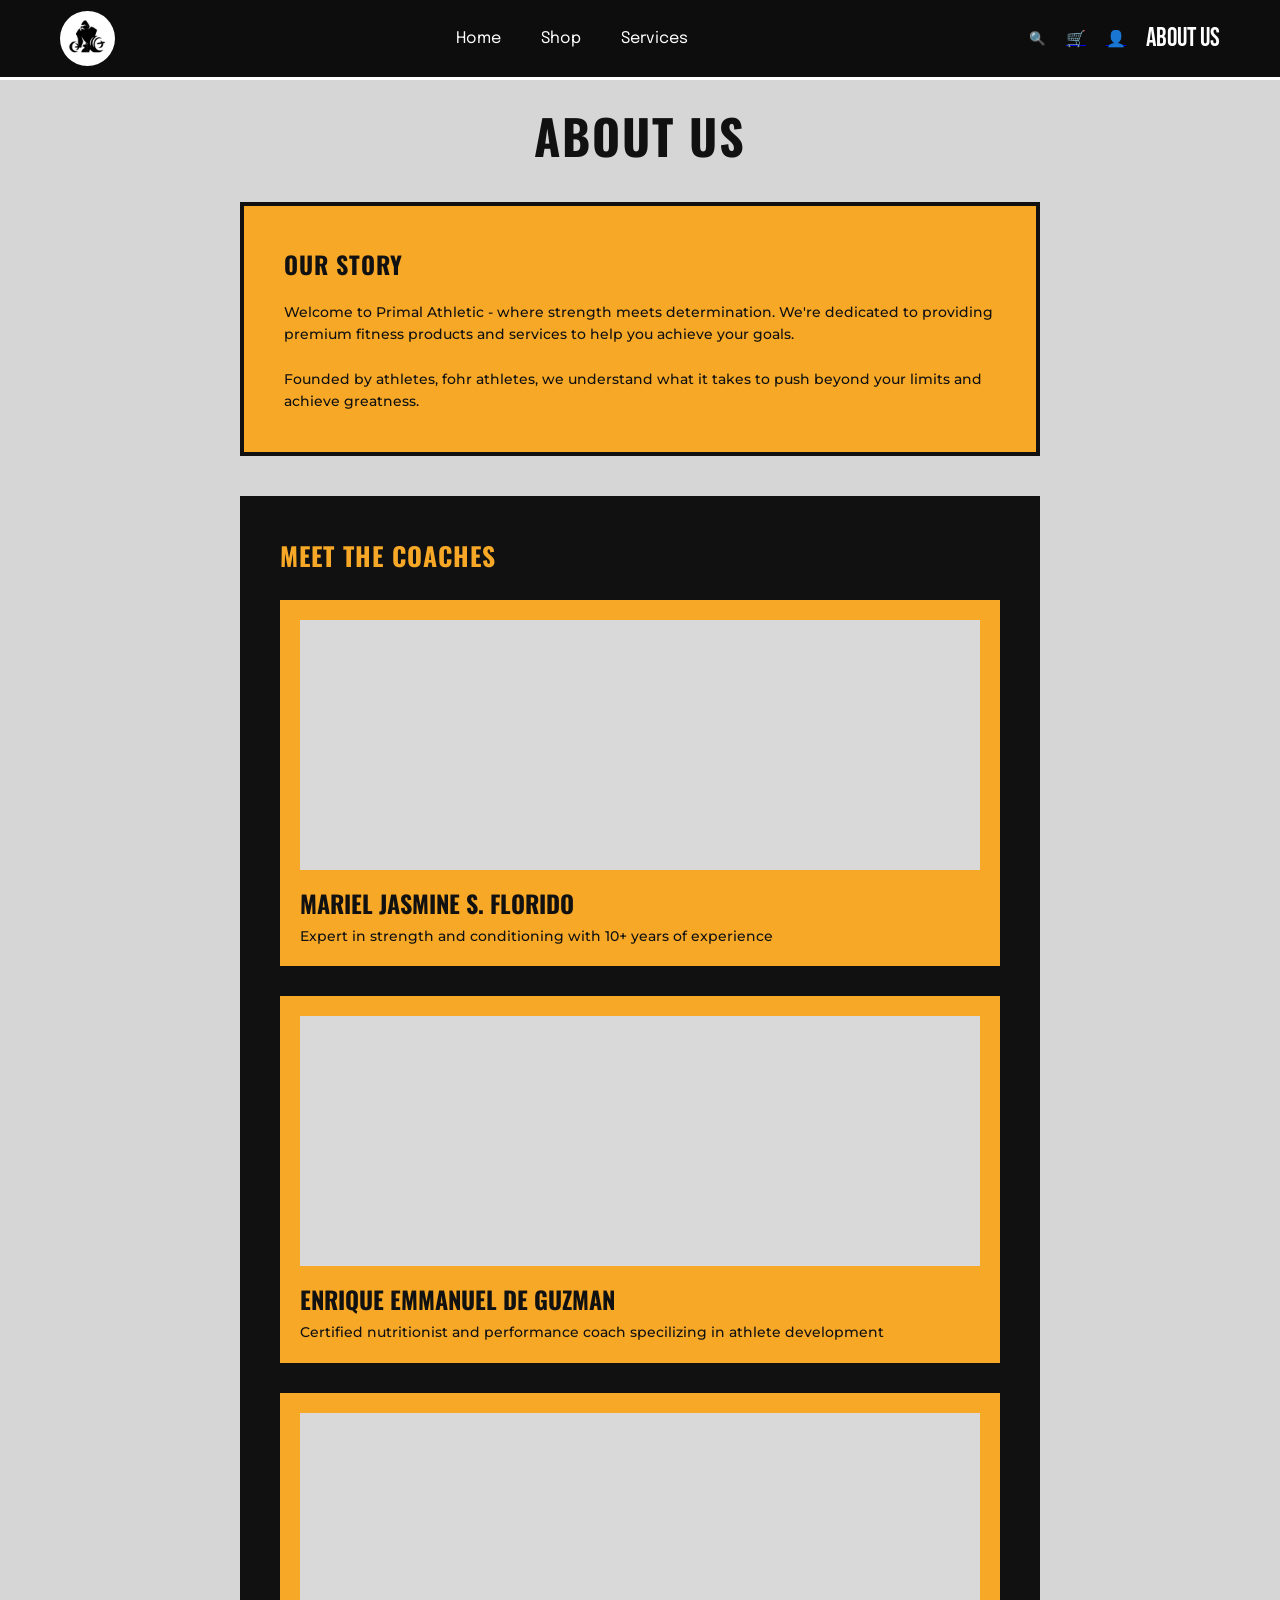
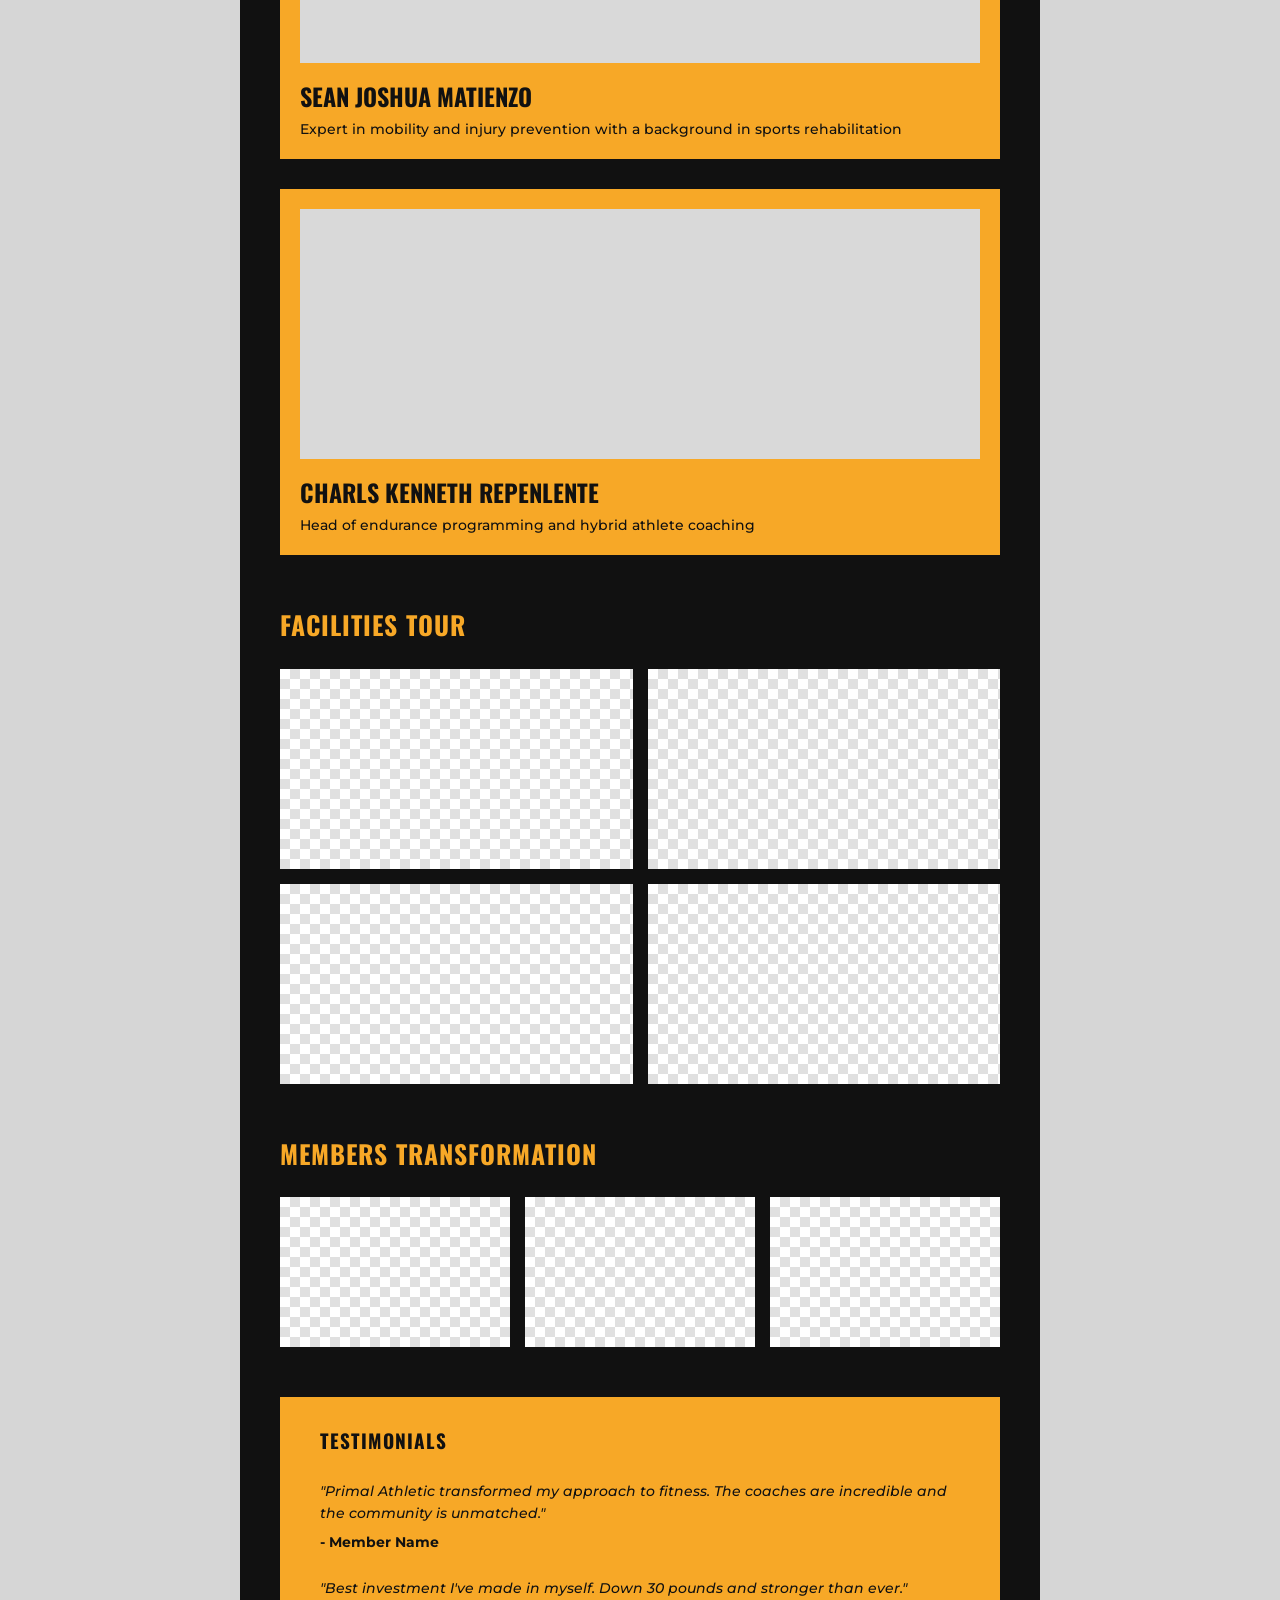
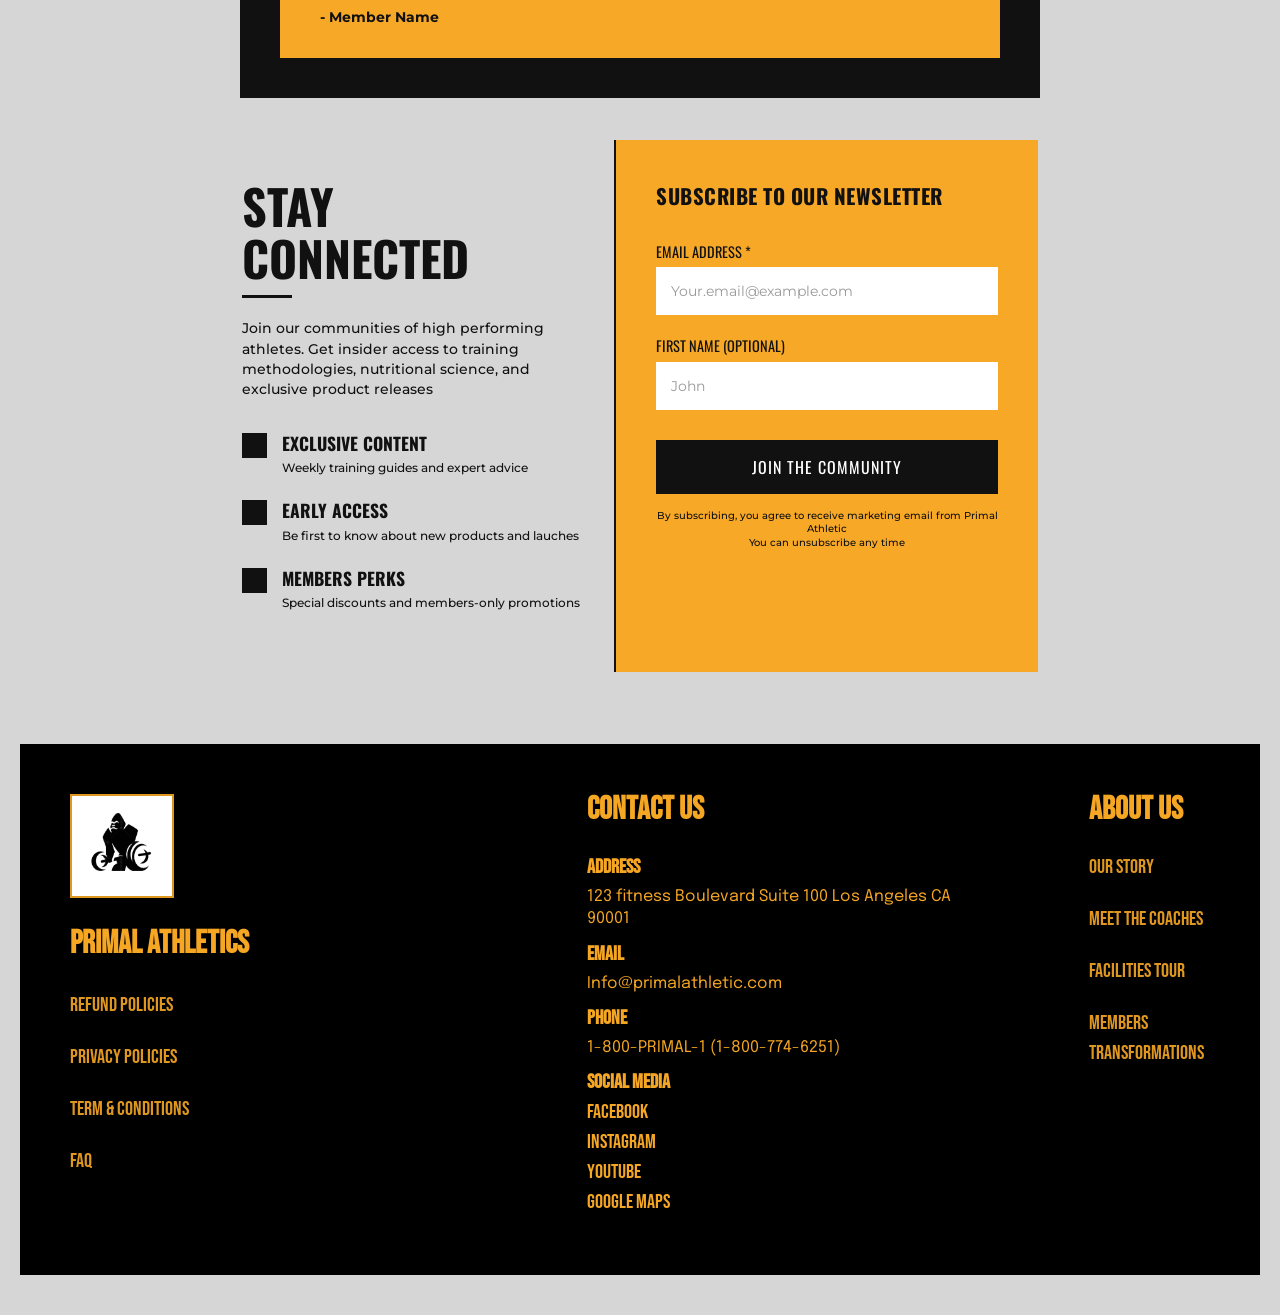
==== aboutus.html @ 65942975 "initial upload" ====
<!DOCTYPE html>
<html lang="en">
<head>
    <meta charset="UTF-8">
    <meta name="viewport" content="width=device-width, initial-scale=1.0">
    <title>Primal Athletic</title>
    <link rel="preconnect" href="https://fonts.googleapis.com">
    <link rel="preconnect" href="https://fonts.gstatic.com" crossorigin>
    <link href="https://fonts.googleapis.com/css2?family=Oswald:wght@500;700&family=Montserrat:ital,wght@0,400;0,600;0,700;1,400&display=swap" rel="stylesheet">
    <link href="https://fonts.googleapis.com/css2?family=Bebas+Neue&family=Epilogue:wght@400&display=swap" rel="stylesheet">
    <link rel="stylesheet" type="text/css" href="aboutus.css">
    <link rel="stylesheet" href="global-navbar-footer.css">
</head>
<body>
    <header class="navbar-bg">
        <div class="navbar-container">
            
            <a href="homepage.html" class="logo-link">
                <img src="images/Logo.png" alt="Primal Athletic" class="logo">
            </a>

            <nav class="nav-buttons">
                <ul>
                    <li><a href="homepage.html" class="nav-home">Home</a></li>
                    <li><a href="shop.html" class="nav-shop">Shop</a></li>
                    <li><a href="Planbooking.html" class="nav-services">Services</a></li>
                </ul>
            </nav>
            <div class="nav-icons">
    <div class="search-wrapper">
        <button class="search-trigger">
            <a class="icon-search" aria-label="Search">🔍</a>
        </button>
        <div class="search-bar-dropdown">
            <input type="text" id="site-search" placeholder="Search Primal Athletic...">
            <div id="search-results"></div>
        </div>
    </div>
    <a href="chartandcheckout.html" class="icon-cart" aria-label="View Cart">🛒</a>
    <a href="useraccount.html" class="icon-profile" aria-label="User Profile">👤</a>
                <a href="aboutus.html" class="about-us-btn">ABOUT US</a>
            </div>

        </div>
    </header>

    <div class="container">
        <h1 class="page-title">ABOUT US</h1>

        <section class="our-story">
            <h2>OUR STORY</h2>
            <p>Welcome to Primal Athletic - where strength meets determination. We're dedicated to providing premium fitness products and services to help you achieve your goals.</p>
            <br>
            <p>Founded by athletes, fohr athletes, we understand what it takes to push beyond your limits and achieve greatness.</p>
        </section>

        <section class="dark-content">
            <div class="section-block">
                <h2 class="section-title">MEET THE COACHES</h2>

                <div class="coach-card">
                    <div class="image-placeholder solid-gray"></div>
                    <h3>Mariel Jasmine S. Florido</h3>
                    <p>Expert in strength and conditioning with 10+ years of experience</p>
                </div>

                <div class="coach-card">
                    <div class="image-placeholder solid-gray"></div>
                    <h3>Enrique Emmanuel De Guzman</h3>
                    <p>Certified nutritionist and performance coach specilizing in athlete development</p>
                </div>

                <div class="coach-card">
                    <div class="image-placeholder solid-gray"></div>
                    <h3>Sean Joshua Matienzo</h3>
                    <p>Expert in mobility and injury prevention with a background in sports rehabilitation</p>
                </div>

                <div class="coach-card">
                    <div class="image-placeholder solid-gray"></div>
                    <h3>Charls Kenneth Repenlente</h3>
                    <p>Head of endurance programming and hybrid athlete coaching</p>
                </div>
            </div>

            <div class="section-block">
                <h2 class="section-title" id="facilities-tour">FACILITIES TOUR</h2>
                <div class="facilities-grid">
                    <div class="image-placeholder checkerboard"></div>
                    <div class="image-placeholder checkerboard"></div>
                    <div class="image-placeholder checkerboard"></div>
                    <div class="image-placeholder checkerboard"></div>
                </div>
            </div>

            <div class="section-block">
                <h2 class="section-title">MEMBERS TRANSFORMATION</h2>
                <div class="transformations-grid">
                    <div class="image-placeholder checkerboard"></div>
                    <div class="image-placeholder checkerboard"></div>
                    <div class="image-placeholder checkerboard"></div>
                </div>
            </div>

            <div class="section-block">
                <div class="testimonials-box">
                    <h2 class="black-title">TESTIMONIALS</h2>

                    <div class="testimonial-item">
                        <p class="quote">"Primal Athletic transformed my approach to fitness. The coaches are incredible and the community is unmatched."</p>
                        <p class="author">- Member Name</p>
                    </div>

                    <div class="testimonial-item">
                        <p class="quote">"Best investment I've made in myself. Down 30 pounds and stronger than ever."</p>
                        <p class="author">- Member Name</p>
                    </div>
                </div>
            </div>
        </section>

        <section class="newsletter-section">
            <div class="newsletter-left">
                <h2>STAY<br>CONNECTED</h2>
                <div class="title-line"></div>
                <p class="newsletter-desc">Join our communities of high performing athletes. Get insider access to training methodologies, nutritional science, and exclusive product releases</p>

                <ul class="perks-list">
                    <li>
                        <div class="square-icon"></div>
                        <div class="perk-text">
                            <h4>EXCLUSIVE CONTENT</h4>
                            <p>Weekly training guides and expert advice</p>
                        </div>
                    </li>
                    <li>
                        <div class="square-icon"></div>
                        <div class="perk-text">
                            <h4>EARLY ACCESS</h4>
                            <p>Be first to know about new products and lauches</p>
                        </div>
                    </li>
                    <li>
                        <div class="square-icon"></div>
                        <div class="perk-text">
                            <h4>MEMBERS PERKS</h4>
                            <p>Special discounts and members-only promotions</p>
                        </div>
                    </li>
                </ul>
            </div>

            <div class="newsletter-right">
                <h3 class="form-title">SUBSCRIBE TO OUR NEWSLETTER</h3>
                <form action="#" method="POST">
                    <div class="form-group">
                        <label for="email">EMAIL ADDRESS *</label>
                        <input type="email" id="email" placeholder="Your.email@example.com" required>
                    </div>

                    <div class="form-group">
                        <label for="fname">FIRST NAME (OPTIONAL)</label>
                        <input type="text" id="fname" placeholder="John">
                    </div>

                    <button type="submit" class="submit-btn">JOIN THE COMMUNITY</button>
                    <p class="disclaimer">By subscribing, you agree to receive marketing email from Primal Athletic<br>You can unsubscribe any time</p>
                </form>
            </div>
        </section>
    </div>
    <!-- Footer -->
    <section class="footer-section">
        <div class="terms">
            <img src="images/Logo.png" alt="Logo" class="terms-img">
            <h3 class="terms-big-text">PRIMAL ATHLETICS</h3>
            <p class="terms-small-text">REFUND POLICIES</p>
            <p class="terms-small-text">PRIVACY POLICIES</p>
            <p class="terms-small-text">TERM & CONDITIONS</p>
            <p class="terms-small-text">FAQ</p>
        </div>

        <div class="footer-links-col">
            <h3 class="links-big-text">CONTACT US</h3>

            <div class="link-group">
                <h4 class="links-title">ADDRESS</h4>
                <p class="links-small-text">123 fitness Boulevard Suite 100 Los Angeles CA 90001</p>
            </div>

            <div class="link-group">
                <h4 class="links-title">EMAIL</h4>
                <p class="links-small-text">Info@primalathletic.com</p>
            </div>

            <div class="link-group">
                <h4 class="links-title">PHONE</h4>
                <p class="links-small-text">1-800-PRIMAL-1 (1-800-774-6251)</p>
            </div>

            <div class="link-group">
                <h4 class="links-title">SOCIAL MEDIA</h4>
                <p class="links-title">FACEBOOK</p>
                <p class="links-title">INSTAGRAM</p>
                <p class="links-title">YOUTUBE</p>
                <p class="links-title">GOOGLE MAPS</p>
            </div>
        </div>

        <div class="footer-about-col">
        <h3 class="links-big-text">ABOUT US</h3>
        <a href="aboutus.html"><p class="terms-small-text">OUR STORY</p></a>
        <a href="aboutus.html"><p class="terms-small-text">MEET THE COACHES</p></a>
        <a href="aboutus.html"><p class="terms-small-text">FACILITIES TOUR</p></a>
        <a href="aboutus.html"><p class="terms-small-text">MEMBERS TRANSFORMATIONS</p></a>
    </div>
    </section>
    <script src="js/script.js" defer></script>
</body>
</html>
---- aboutus.css ----
* {
    margin: 0;
    padding: 0;
    box-sizing: border-box;
}


:root {
    --bg-color: #d6d6d6;
    --primary-color: #f7a827;
    --dark-color: #111111;
    --font-heading: 'Oswald', sans-serif;
    --font-body: 'Montserrat', sans-serif;
}


body {
    background-color: var(--bg-color);
    font-family: var(--font-body);
    color: var(--dark-color);
    line-height: 1.5;
    padding: 40px 20px;
}

/* =========================================
   HEADER / NAVBAR (Standard Size)
========================================= */

.navbar-bg {
    width: 100%;
    height: 80px; /* Standard navbar height */
    background-color: #0d0d0d; 
    position: fixed; 
    top: 0; 
    left: 0; 
    z-index: 9999; 
    border-bottom: 3px solid #ffffff; /* NEW: Thick white horizontal line separating the navbar and hero */
}


/*search button*/
/* The container for the icon and the hidden bar */
.search-wrapper {
    position: relative;
    display: flex;
    align-items: center;
    height: 100%; /* Matches navbar height */
}

.search-trigger {
    background-color: transparent !important; /* Removes the white background */
    border: none;                             /* Removes any default button borders */
    outline: none;                            /* Removes the glow when clicked */
    padding: 0;                               /* Ensures no extra spacing creates a "box" look */
    cursor: pointer;
    display: flex;
    align-items: center;
}

/* If the icon itself has a background (like an <img> tag or a <span>) */
.search-trigger img, .search-trigger i {
    background: transparent;
}

/* The actual bar that appears at the bottom */
.search-bar-dropdown {
    position: absolute;
    top: 100%; /* This places it exactly at the bottom of the navbar */
    right: 0;
    width: 0;
    overflow: hidden;
    background: #111; /* Matches your dark theme */
    transition: width 0.3s ease, padding 0.3s ease;
    display: flex;
    flex-direction: column;
    border-bottom: 2px solid #ff9900; /* Primal orange accent */
}

/* Trigger expansion on hover of the wrapper */
.search-wrapper:hover .search-bar-dropdown {
    width: 300px;
    padding: 10px;
}

#site-search {
    width: 100%;
    background: transparent;
    border: 1px solid #444;
    color: white;
    padding: 8px;
    outline: none;
}

/* Style for results appearing under the input */
#search-results {
    background: #1a1a1a;
    color: white;
    font-size: 0.9rem;
}

/* --- Flexbox Container --- */
.navbar-container {
    width: 100%;
    max-width: 1200px; /* REDUCED: This pulls the logo and icons closer to the center! */
    height: 100%;
    margin: 0 auto; 
    display: flex;
    justify-content: space-between; 
    align-items: center; 
    padding: 0 20px; 
}

/* --- Left Side: Logo --- */
.logo-link {
    width: 55px;  
    height: 55px; 
    display: flex;
    align-items: center;
    justify-content: center;
    background-color: #ffffff;
    border-radius: 50%;
    overflow: hidden; 
    text-decoration: none;
}

.logo {
    width: 100%;
    height: 100%;
    object-fit: cover; 
}

/* --- Center: Nav Links --- */
/* OVERWRITING OLD BUGS: No more position: absolute! */
.nav-buttons {
    display: flex;
    align-items: center;
}

.nav-buttons ul {
    display: flex;
    flex-direction: row; 
    gap: 40px; 
    list-style: none;
    margin: 0;
    padding: 0;
}

.nav-buttons a {
    font-family: 'Epilogue', sans-serif;
    font-size: 16px; 
    font-weight: 400;
    color: #ffffff;
    text-decoration: none;
    transition: opacity 0.3s ease;
}

.nav-buttons a:hover { opacity: 0.7; }

/* --- Right Side: Group Container --- */
/* OVERWRITING OLD BUGS: No more position: absolute! */
.header-right-group {
    display: flex;
    flex-direction: row;
    align-items: center;
    gap: 35px; 
}

/* --- Right Side: Icons --- */
.nav-icons {
    display: flex;
    flex-direction: row; 
    gap: 20px; 
    align-items: center;
}

.nav-icons span {
    font-size: 20px; 
    color: #ffffff;
    cursor: pointer;
    transition: opacity 0.3s ease;
}

.nav-icons span:hover { opacity: 0.7; }

/* --- Right Side: About Us Button --- */
.about-us-btn {
    font-family: 'Bebas Neue', sans-serif;
    font-size: 26px; 
    font-weight: 400;
    color: #ffffff;
    text-decoration: none;
    transition: opacity 0.3s ease;
}

.about-us-btn:hover { opacity: 0.7; }

.container {
    max-width: 800px;
    margin: 0 auto;
}




h1, h2, h3, h4 {
    font-family: var(--font-heading);
    text-transform: uppercase;
}




.page-title {
    text-align: center;
    font-size: 3rem;
    letter-spacing: 2px;
    margin-bottom: 30px;
    margin-top: 60px;
}


.our-story {
    background-color: var(--primary-color);
    border: 4px solid var(--dark-color);
    padding: 40px;
    margin-bottom: 40px;
}


.our-story h2 {
    font-size: 1.5rem;
    margin-bottom: 20px;
    letter-spacing: 1px;
}


.our-story p {
    font-size: 0.9rem;
    font-weight: 500;
}




.dark-content {
    background-color: var(--dark-color);
    padding: 40px;
    margin-bottom: 40px;
}


.section-block {
    margin-bottom: 50px;
}


.section-block:last-child {
    margin-bottom: 0;
}


.section-title {
    color: var(--primary-color);
    font-size: 1.6rem;
    margin-bottom: 25px;
    letter-spacing: 1px;
}




.coach-card {
    background-color: var(--primary-color);
    padding: 20px;
    margin-bottom: 30px;
}


.coach-card:last-child {
    margin-bottom: 0;
}


.image-placeholder.solid-gray {
    background-color: #d9d9d9;
    height: 250px;
    width: 100%;
    margin-bottom: 15px;
}


.coach-card h3 {
    font-size: 1.5rem;
    margin-bottom: 5px;
}


.coach-card p {
    font-size: 0.85rem;
    font-weight: 500;
}




.checkerboard {
    background-image:
      linear-gradient(45deg, #e0e0e0 25%, transparent 25%),
      linear-gradient(-45deg, #e0e0e0 25%, transparent 25%),
      linear-gradient(45deg, transparent 75%, #e0e0e0 75%),
      linear-gradient(-45deg, transparent 75%, #e0e0e0 75%);
    background-size: 20px 20px;
    background-position: 0 0, 0 10px, 10px -10px, -10px 0px;
    background-color: #ffffff;
}


.facilities-grid {
    display: grid;
    grid-template-columns: 1fr 1fr;
    gap: 15px;
}


.facilities-grid .image-placeholder {
    height: 200px;
}




.transformations-grid {
    display: grid;
    grid-template-columns: 1fr 1fr 1fr;
    gap: 15px;
}


.transformations-grid .image-placeholder {
    height: 150px;
}


/* --- TESTIMONIALS --- */
.testimonials-box {
    background-color: var(--primary-color);
    padding: 30px 40px;
}


.testimonials-box .black-title {
    color: var(--dark-color);
    font-size: 1.2rem;
    margin-bottom: 25px;
    letter-spacing: 1px;
}


.testimonial-item {
    margin-bottom: 25px;
}


.testimonial-item:last-child {
    margin-bottom: 0;
}


.quote {
    font-style: italic;
    font-size: 0.9rem;
    margin-bottom: 8px;
    font-weight: 500;
}


.author {
    font-weight: 700;
    font-size: 0.85rem;
}




.newsletter-section {
    display: flex;
    background-color: var(--bg-color);
    border: 2px solid var(--bg-color); /* To align nicely */
    align-items: stretch;
}


.newsletter-left {
    flex: 1;
    padding: 40px 30px 40px 0;
}


.newsletter-left h2 {
    font-size: 3rem;
    line-height: 1.1;
    margin-bottom: 10px;
}


.title-line {
    width: 50px;
    height: 3px;
    background-color: var(--dark-color);
    margin-bottom: 20px;
}


.newsletter-desc {
    font-size: 0.85rem;
    margin-bottom: 30px;
    font-weight: 500;
}


.perks-list {
    list-style: none;
}


.perks-list li {
    display: flex;
    align-items: flex-start;
    margin-bottom: 20px;
}


.square-icon {
    width: 25px;
    height: 25px;
    background-color: var(--dark-color);
    margin-right: 15px;
    flex-shrink: 0;
    margin-top: 3px;
}


.perk-text h4 {
    font-size: 1.1rem;
    margin-bottom: 3px;
}


.perk-text p {
    font-size: 0.75rem;
    font-weight: 500;
}


.newsletter-right {
    flex: 1;
    background-color: var(--primary-color);
    padding: 40px;
    border-left: 2px solid var(--dark-color);
}


.form-title {
    font-size: 1.3rem;
    margin-bottom: 30px;
    letter-spacing: 0.5px;
}


.form-group {
    margin-bottom: 20px;
}


.form-group label {
    display: block;
    font-family: var(--font-heading);
    font-size: 0.9rem;
    margin-bottom: 5px;
}


.form-group input {
    width: 100%;
    padding: 15px;
    border: none;
    font-family: var(--font-body);
    font-size: 0.9rem;
    outline: none;
}


.form-group input::placeholder {
    color: #999;
}


.submit-btn {
    width: 100%;
    background-color: var(--dark-color);
    color: #fff;
    border: none;
    padding: 15px;
    font-family: var(--font-heading);
    font-size: 1rem;
    letter-spacing: 1px;
    cursor: pointer;
    margin-top: 10px;
    margin-bottom: 15px;
    transition: background-color 0.2s ease;
}


.submit-btn:hover {
    background-color: #333;
}


.disclaimer {
    font-size: 0.6rem;
    text-align: center;
    line-height: 1.4;
    font-weight: 500;
}

/* ========================================== */
/* FOOTER SECTION                             */
/* ========================================== */

/* --- MAIN FOOTER CONTAINER --- */
.footer-section {
    width: 100%;
    min-height: auto !important;
    background-color: #000000;
    margin: 0 auto;
    display: flex;
    flex-direction: row;
    justify-content: center; 
    
    /* Forces every column to start at the exact same top line */
    align-items: flex-start; 
    /* This handles the top spacing for all columns at once */
    padding-top: 50px;
    padding-left: 50px;
    padding-bottom: 50px;
    box-sizing: border-box;
    margin-top: 70px;
}

/* --- COLUMN 1: TERMS --- */
.terms {
    display: flex;
    flex-direction: column;
    width: 300px;
}

.terms-img {
    width: 104px;
    height: 104px;
    border: 2px solid rgba(245, 166, 35, 0.91);
    box-sizing: border-box;
    margin-bottom: 22px; 
    margin-top: 0; /* Ensures the box starts at the very top */
}

.terms-big-text {
    font-family: 'Bebas Neue', sans-serif;
    font-size: 32px;
    color: #F5A623;
    margin: 0 0 22px 0; /* Top margin MUST be 0 for alignment */
}

.terms-small-text {
    font-family: 'Bebas Neue', sans-serif;
    font-size: 20px;
    color: rgba(245, 166, 35, 0.91);
    margin: 0 0 22px 0; 
}

/* --- COLUMN 2: CONTACT --- */
.footer-links-col {
    display: flex;
    flex-direction: column;
    margin-left: 227px; /* EXACT spacing from Column 1 */
}

/* --- COLUMN 3: ABOUT US --- */
.footer-about-col {
    display: flex;
    flex-direction: column;
    margin-left: 104px; /* EXACT spacing from Column 2 */
}

.footer-about-col a {
    text-decoration: none !important;
    border-bottom: none !important;
}

/* --- SHARED HEADER STYLE (Used in Col 2 & 3) --- */
.links-big-text {
    font-family: 'Bebas Neue', sans-serif;
    font-size: 32px;
    color: #F5A623;
    margin: 0 0 26px 0; /* margin-top: 0 aligns it with the image/other text */
    line-height: 1;
}

/* --- INNER TEXT STYLES --- */
.link-group {
    margin-bottom: 8px; 
}

.links-title {
    font-family: 'Bebas Neue', sans-serif;
    font-size: 20px;
    color: #F5A623;
    margin: 0;
}

.links-small-text {
    font-family: 'Epilogue', sans-serif;
    font-size: 16px;
    color: #F5A623;
    margin: 4px 0 0 0;
    line-height: 1.4;
}




@media (max-width: 768px) {
    .newsletter-section {
        flex-direction: column;
    }
    .newsletter-left {
        padding: 20px 0;
    }
    .newsletter-right {
        border-left: none;
        border-top: 2px solid var(--dark-color);
        padding: 30px 20px;
    }
    .facilities-grid, .transformations-grid {
        grid-template-columns: 1fr;
    }
}
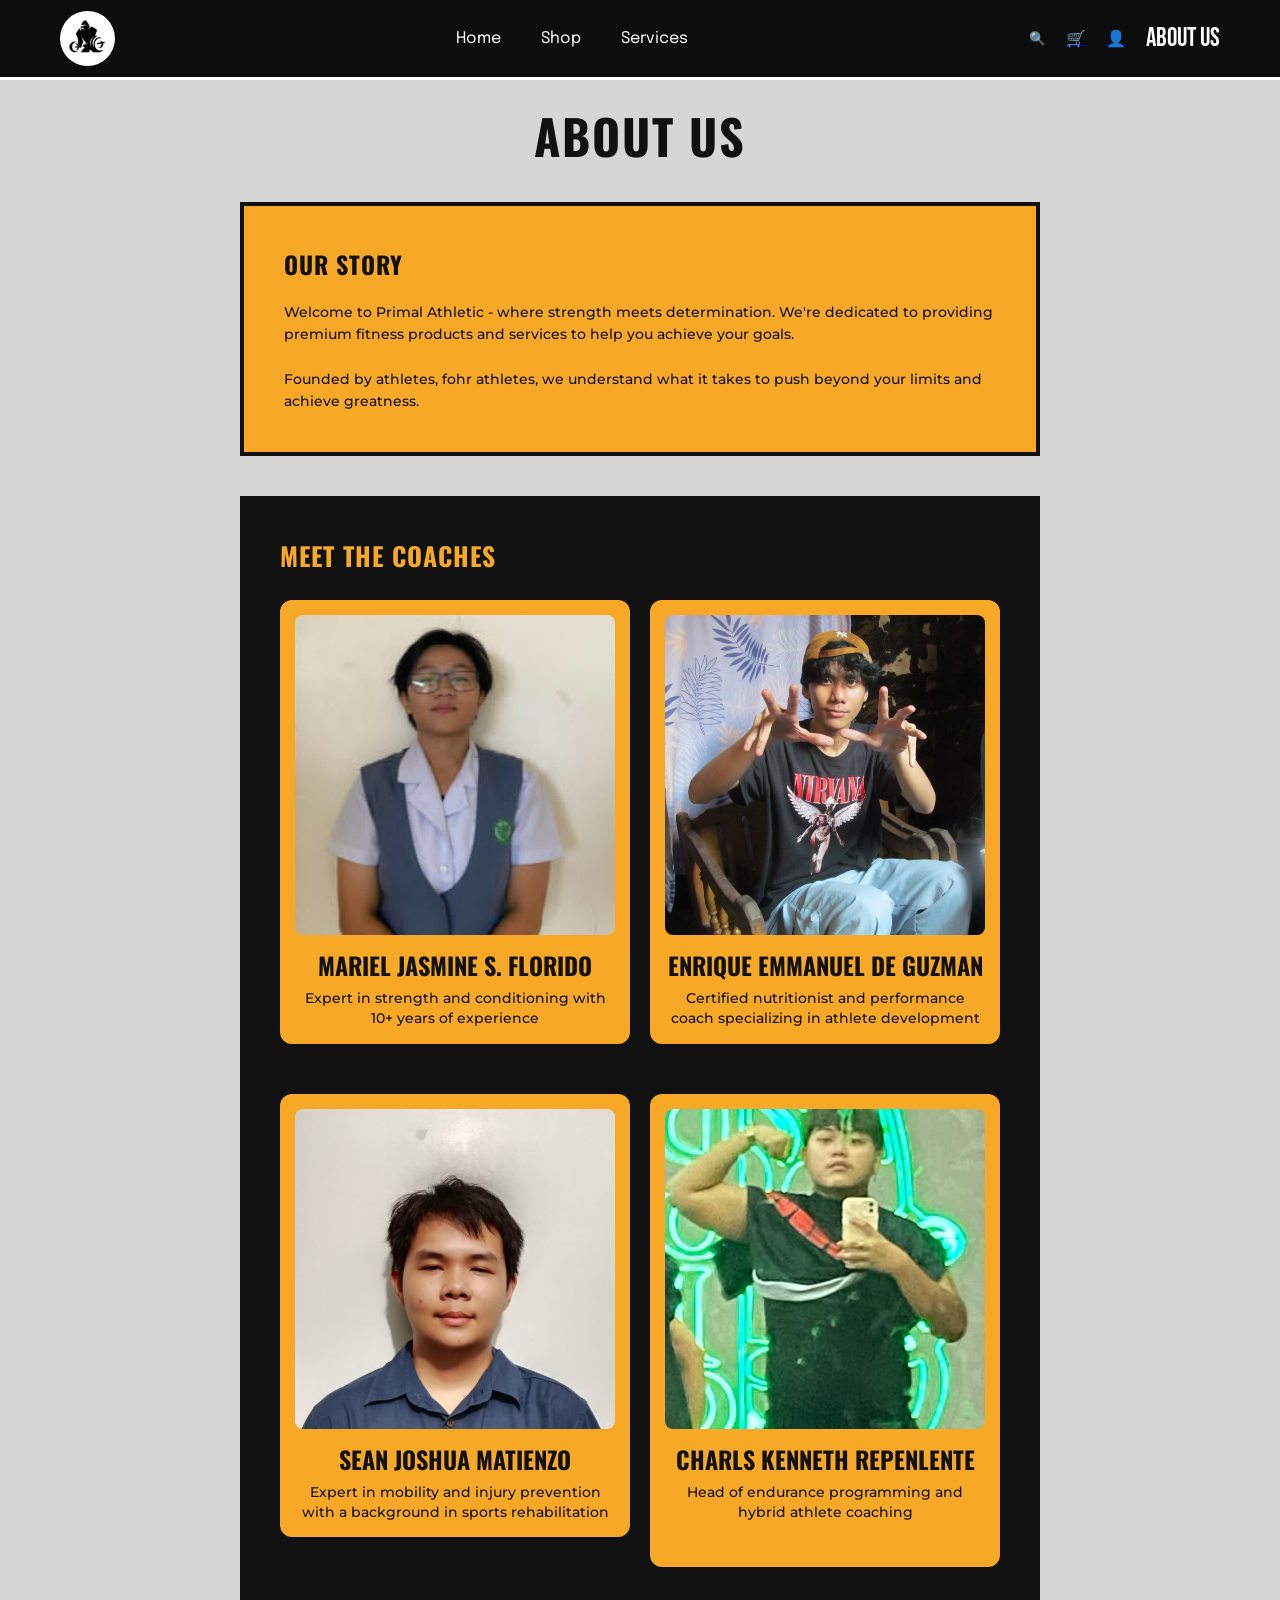
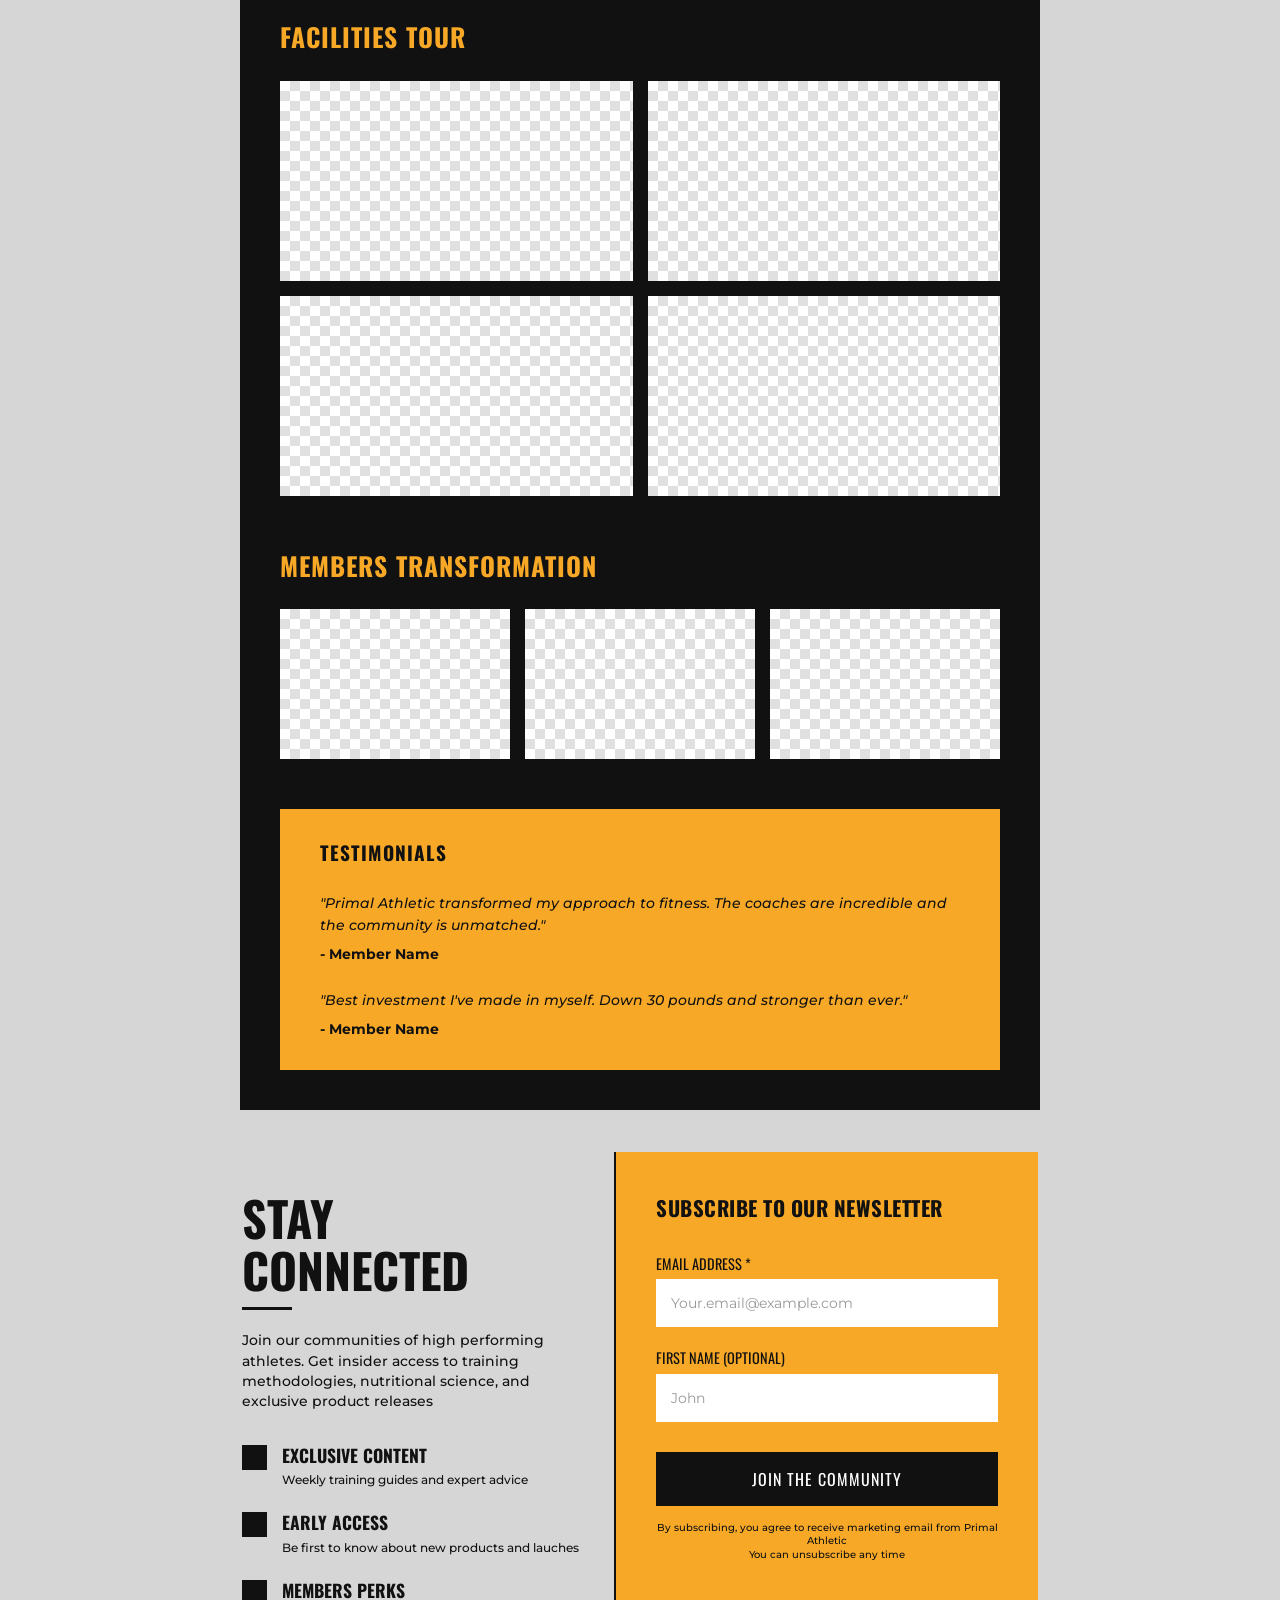
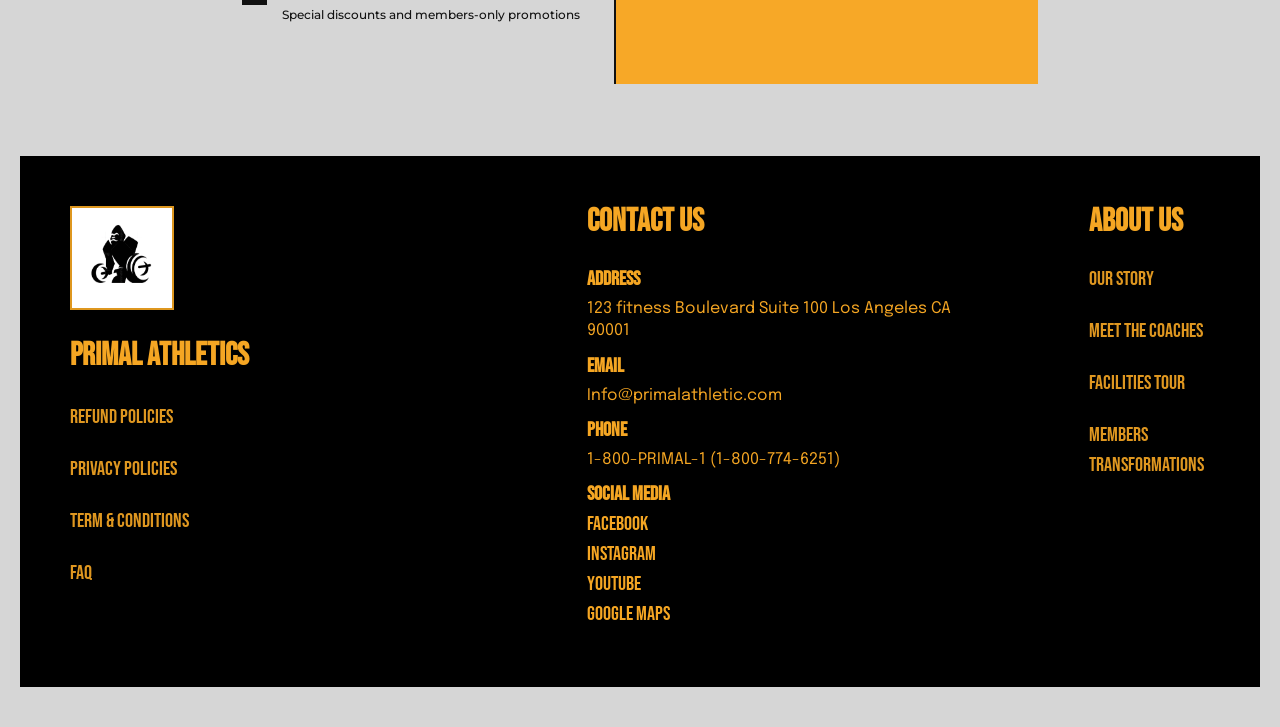
==== commit bc30bacd: "added functions" ====
--- a/aboutus.html
+++ b/aboutus.html
@@ -15,13 +15,13 @@
     <header class="navbar-bg">
         <div class="navbar-container">
             
-            <a href="homepage.html" class="logo-link">
+            <a href="index.html" class="logo-link">
                 <img src="images/Logo.png" alt="Primal Athletic" class="logo">
             </a>
 
             <nav class="nav-buttons">
                 <ul>
-                    <li><a href="homepage.html" class="nav-home">Home</a></li>
+                    <li><a href="index.html" class="nav-home">Home</a></li>
                     <li><a href="shop.html" class="nav-shop">Shop</a></li>
                     <li><a href="Planbooking.html" class="nav-services">Services</a></li>
                 </ul>
@@ -54,34 +54,37 @@
             <p>Founded by athletes, fohr athletes, we understand what it takes to push beyond your limits and achieve greatness.</p>
         </section>
 
-        <section class="dark-content">
+       <section class="dark-content">
             <div class="section-block">
                 <h2 class="section-title">MEET THE COACHES</h2>
 
-                <div class="coach-card">
-                    <div class="image-placeholder solid-gray"></div>
-                    <h3>Mariel Jasmine S. Florido</h3>
-                    <p>Expert in strength and conditioning with 10+ years of experience</p>
-                </div>
-
-                <div class="coach-card">
-                    <div class="image-placeholder solid-gray"></div>
-                    <h3>Enrique Emmanuel De Guzman</h3>
-                    <p>Certified nutritionist and performance coach specilizing in athlete development</p>
-                </div>
-
-                <div class="coach-card">
-                    <div class="image-placeholder solid-gray"></div>
-                    <h3>Sean Joshua Matienzo</h3>
-                    <p>Expert in mobility and injury prevention with a background in sports rehabilitation</p>
-                </div>
-
-                <div class="coach-card">
-                    <div class="image-placeholder solid-gray"></div>
-                    <h3>Charls Kenneth Repenlente</h3>
-                    <p>Head of endurance programming and hybrid athlete coaching</p>
-                </div>
-            </div>
+                <div class="coaches-grid">
+
+                    <div class="coach-card">
+                        <img src="/images/0aca34d4-d1df-4bfc-b1fe-64f7c58f60a8.jpg" alt="Mariel Jasmine S. Florido" class="coach-img">
+                        <h3>Mariel Jasmine S. Florido</h3>
+                        <p>Expert in strength and conditioning with 10+ years of experience</p>
+                    </div>
+
+                    <div class="coach-card">
+                        <img src="/images/about me.jpg" alt="Enrique Emmanuel De Guzman" class="coach-img">
+                        <h3>Enrique Emmanuel De Guzman</h3>
+                        <p>Certified nutritionist and performance coach specializing in athlete development</p>
+                    </div>
+
+                    <div class="coach-card">
+                        <img src="/images/d73508ce-a569-4076-8374-81c1ed45aa0e.jpg" alt="Sean Joshua Matienzo" class="coach-img">
+                        <h3>Sean Joshua Matienzo</h3>
+                        <p>Expert in mobility and injury prevention with a background in sports rehabilitation</p>
+                    </div>
+
+                    <div class="coach-card">
+                        <img src="images/Messenger_creation_7EE23D8B-F1CB-4B4B-9ECD-1B750D79415A Copy.JPG" alt="Charls Kenneth Repenlente" class="coach-img">
+                        <h3>Charls Kenneth Repenlente</h3>
+                        <p>Head of endurance programming and hybrid athlete coaching</p>
+                    </div>
+
+                </div> </div>
 
             <div class="section-block">
                 <h2 class="section-title" id="facilities-tour">FACILITIES TOUR</h2>
--- a/aboutus.css
+++ b/aboutus.css
@@ -281,11 +281,15 @@
 }
 
 
-.image-placeholder.solid-gray {
-    background-color: #d9d9d9;
-    height: 250px;
+.coach-img {
+    background-color: transparent; /* Makes the empty space match your orange card background */
+    height: 350px; /* Increased from 250px so the full-body photos aren't too small */
     width: 100%;
     margin-bottom: 15px;
+    
+    /* The Fix: Shows the entire image without cropping or zooming */
+    object-fit: contain; 
+    object-position: center; /* Centers the image perfectly */
 }
 
 
@@ -300,6 +304,35 @@
     font-weight: 500;
 }
 
+
+/* --- NEW COACHES GRID CONTAINER --- */
+.coaches-grid {
+    display: grid;
+    grid-template-columns: 1fr 1fr; /* Creates a clean 2-column layout */
+    gap: 20px;                      /* Space between the cards */
+    margin-top: 20px;
+}
+
+/* --- UPDATED COACH CARD --- */
+.coach-card {
+    background-color: var(--primary-color);
+    padding: 15px;             /* Slimmer padding so the yellow isn't too thick */
+    border-radius: 12px;       /* Adds clean, modern rounded corners */
+    text-align: center;        /* Centers all the text perfectly */
+    display: flex;
+    flex-direction: column;
+    align-items: center;
+}
+
+/* --- NEW COACH IMAGE STYLE --- */
+.coach-img {
+    width: 100%;
+    height: 320px;             /* Ideal portrait height for framing faces */
+    object-fit: cover;         /* Fills the card space crisply without stretching */
+    object-position: center 15%; /* Perfect crop level to focus right on your faces */
+    border-radius: 8px;        /* Clean edges for the photo inside the card */
+    margin-bottom: 12px;
+}
 
 
 
